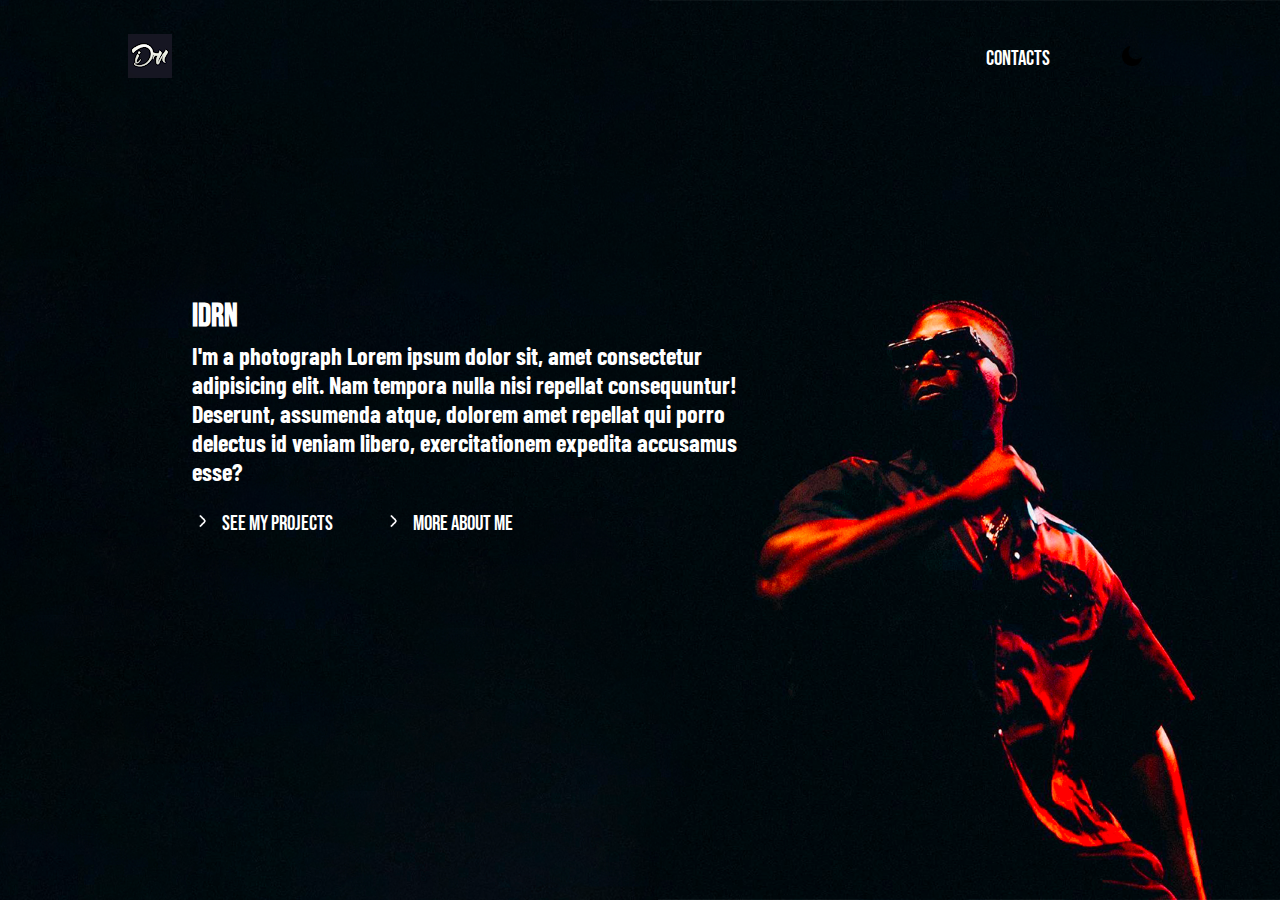
==== index.html @ eff81d51 "v1" ====
<!DOCTYPE html>
<html lang="en">
  <head>
    <meta charset="UTF-8" />
    <meta http-equiv="X-UA-Compatible" content="IE=edge" />
    <meta name="viewport" content="width=device-width, initial-scale=1.0" />
    <link rel="stylesheet" href="style.css" />
    <title>IDRN</title>
    <script
      src="https://code.jquery.com/jquery-3.7.0.min.js"
      integrity="sha256-2Pmvv0kuTBOenSvLm6bvfBSSHrUJ+3A7x6P5Ebd07/g="
      crossorigin="anonymous"
    ></script>
  </head>
  <header>
    <nav>
      <a href="/"><img id="logo" src="logo.png" /></a>
      <ul>
        <span><li>Contacts</li></span>
        <div class="mode">
          <img id="sun" src="sun.png" />
          <img id="moon" src="moon.png" />
        </div>
      </ul>
    </nav>
  </header>
  <body class="dark">
    <div class="entrypg">
      <div class="entrypg-text">
        <h1>IDRN</h1>
        <h2>
          I'm a photograph Lorem ipsum dolor sit, amet consectetur adipisicing
          elit. Nam tempora nulla nisi repellat consequuntur! Deserunt,
          assumenda atque, dolorem amet repellat qui porro delectus id veniam
          libero, exercitationem expedita accusamus esse?
        </h2>
        <div class="entry-btn">
          <ul>
            <img id="arroww" src="arrow_white.png" />
            <img id="arrow" src="arrow_black.png" />
            <li><a href="projects.html">See my projects</a></li>
            <img id="arroww" src="arrow_white.png" />
            <img id="arrow" src="arrow_black.png" />
            <li><a href="#">More about me</a></li>
          </ul>
        </div>
      </div>
    </div>
    <script src="script.js"></script>
  </body>
</html>
---- style.css ----
@import url("https://fonts.googleapis.com/css2?family=Barlow+Condensed&family=Bebas+Neue&family=Poppins&family=Roboto:wght@400;700&family=Tilt+Neon&display=swap");

* {
  font-family: "Bebas Neue", sans-serif;
  list-style: none;
  text-decoration: none;
  scroll-behavior: smooth;
  margin: 0;
  padding: 0;
}
h3,
h2,
p {
  font-family: "Barlow Condensed", sans-serif;
  transition: all 0.3s ease-in-out;
}
body {
  width: 100%;
  height: 100vh;
  background-repeat: no-repeat;
  background-size: cover;
  background-position: center;
  overflow-x: hidden;
  background-image: url(whiteBg.png);
  transition: all 0.5s ease-in-out;
}

nav {
  display: flex;
  flex-direction: row;
  padding-left: 10%;
  padding-right: 10%;
  justify-content: space-between;
  height: 13vh;
  z-index: 10;
}
nav a {
  margin-top: auto;
  margin-bottom: auto;
  height: 50px;
  cursor: pointer;
}
nav ul {
  display: flex;
  flex-direction: row;
  margin-top: auto;
  margin-bottom: auto;
  justify-content: right;
  font-size: 1.3rem;
  z-index: 10;
}
.mode {
  margin-top: auto;
  margin-bottom: auto;
  justify-content: right;
  transition: all 0.5s ease-in-out;
}
.mode img {
  margin: auto;
  height: 20px;
  margin-left: 50px;
  margin-right: 10px;
  cursor: pointer;
}

#moon {
  transition: all 0.5s ease-in-out;
}

#sun {
  transition: all 0.5s ease-in-out;
  display: none;
}
.mode img:hover {
  transform: rotate(50deg);
}
nav ul span {
  color: #000000;
  padding: 0 15% 0 15%;
}
nav ul span li {
  cursor: pointer;
  transition: all 0.3s ease-in-out;
  text-align: center;
}

nav ul span li:hover {
  transform: translateX(10%);
  box-shadow: rgba(168, 168, 168, 0.54) 0px 3px 0;
}
.entrypg {
  width: 60vw;
  height: 87vh;
  display: flex;
  flex-direction: row;
  justify-content: space-between;
}
.entrypg-text {
  margin-top: 20vh;
  margin-left: 15vw;
}
.entrypg-text h1 {
  margin-bottom: 5px;
  transition: all 0.3s ease-in-out;
}
.entry-btn ul {
  margin-top: 25px;
  display: flex;
  flex-direction: row;
  justify-content: flex-start;
}
#arrow {
  height: 20px;
  transition: all 0.5s ease-in-out;
}
#arroww {
  display: none;
  height: 20px;
  transition: all 0.5s ease-in-out;
}
.entry-btn ul li {
  font-size: 1.3rem;
  margin: 0 50px 0 10px;
  cursor: pointer;
  transition: all 0.3s ease-in-out;
}
.entry-btn ul li a {
  color: black;
}
.entry-btn ul li:hover {
  transform: translateX(10%);
  box-shadow: rgba(168, 168, 168, 0.54) 0px 3px 0;
}
.movingbg {
  visibility: hidden;
  transition: all 0.3s ease-in-out;
  position: absolute;
  height: 100%;
  width: 100%;
  z-index: 0;
}
.movingbg img {
  position: absolute;
  top: -13vh;
  z-index: 0;
  right: 0;
  height: 100%;
}

body.dark {
  background-image: url(darkBg.png);
  color: #fff;
  background-repeat: no-repeat;
  background-size: cover;
  background-position: center;
  overflow-x: hidden;
  transition: all 0.5s ease-in-out;
}
body.dark .entry-btn ul li a {
  color: #fff;
}
body.dark nav ul span li {
  color: #fff;
}
body.dark #arroww {
  display: block;
}
body.dark #arrow {
  display: none;
}
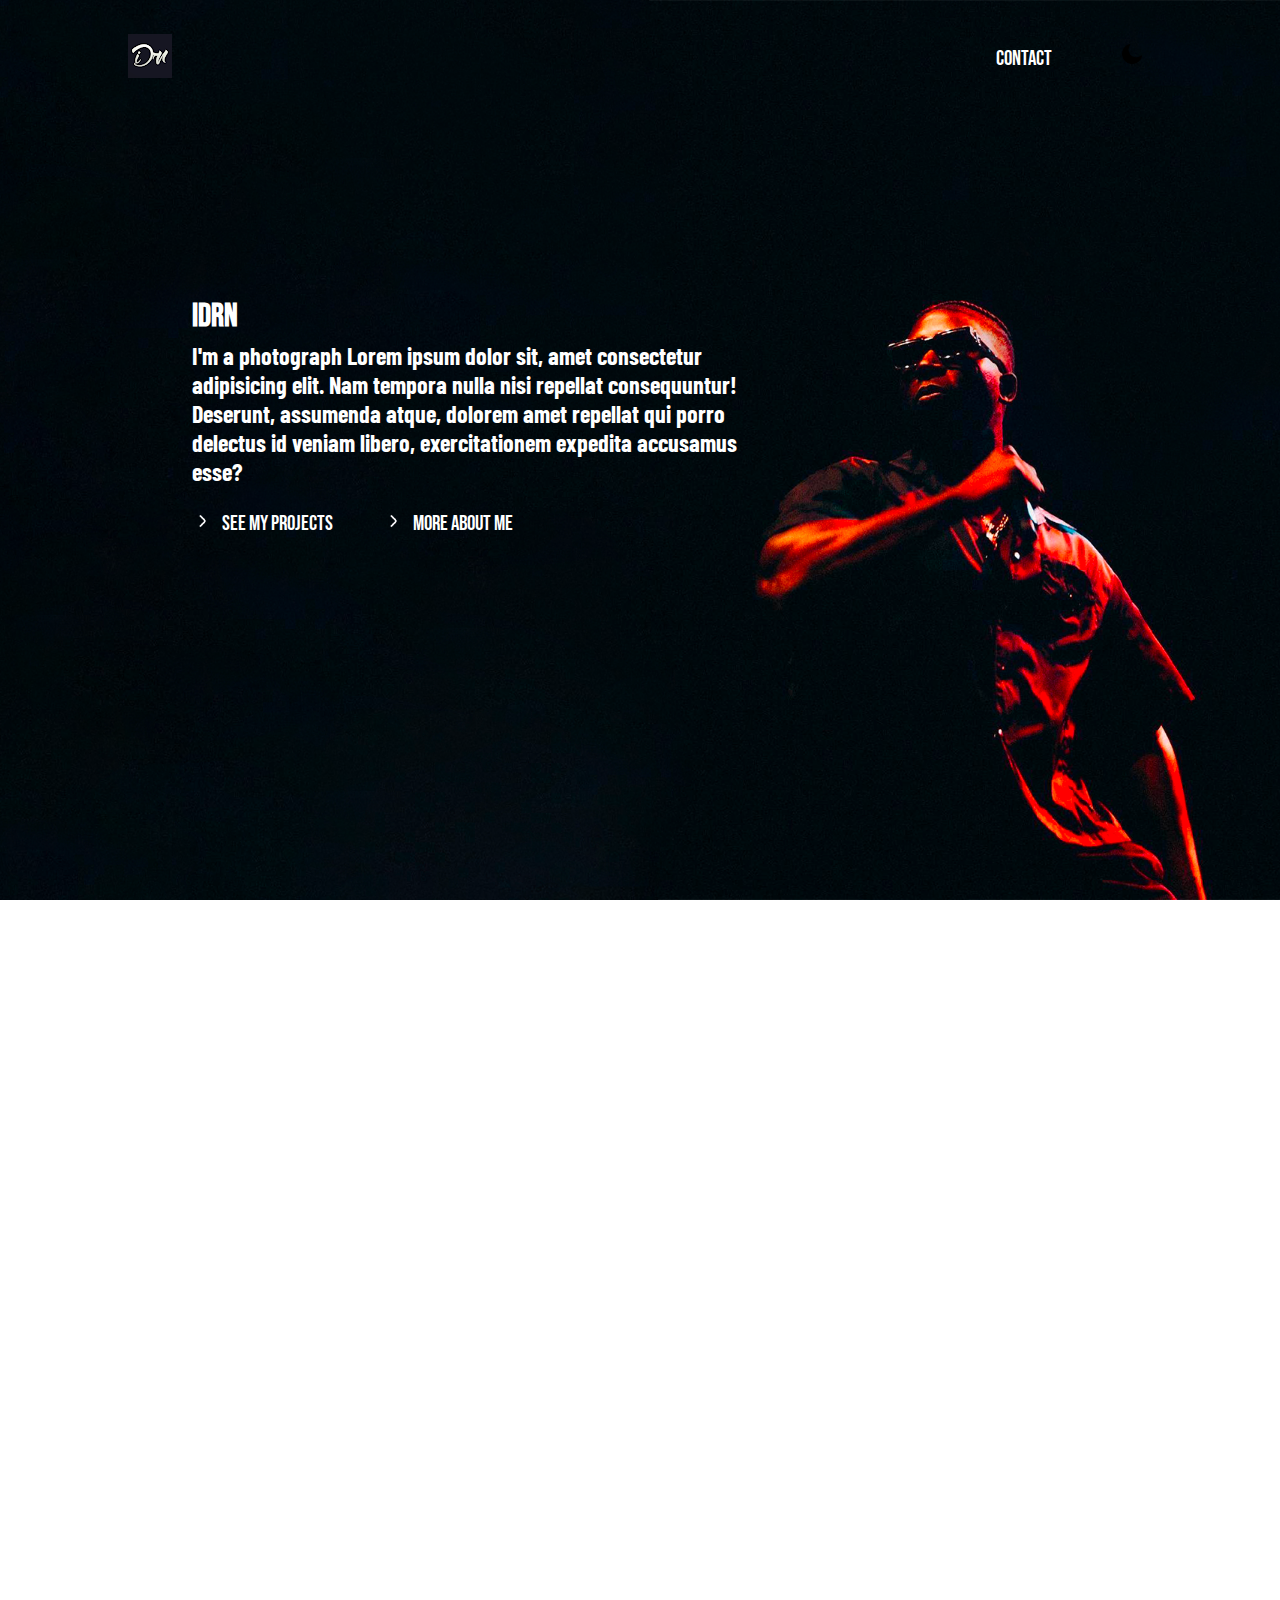
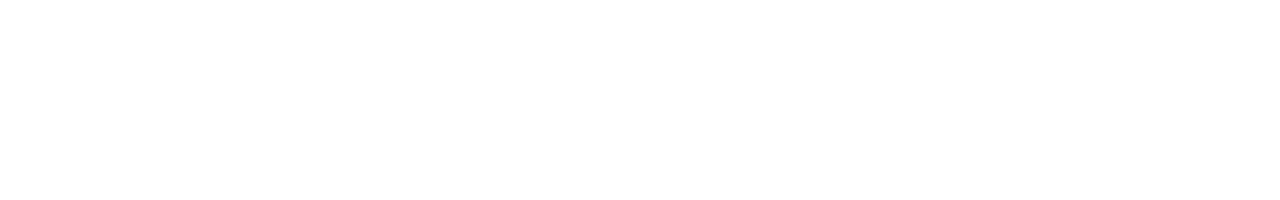
==== commit d22bf544: "v1" ====
--- a/index.html
+++ b/index.html
@@ -12,11 +12,11 @@
       crossorigin="anonymous"
     ></script>
   </head>
-  <header>
+  <header id="hdr">
     <nav>
       <a href="/"><img id="logo" src="logo.png" /></a>
       <ul>
-        <span><li>Contacts</li></span>
+        <a href="contact.html"><li>Contact</li></a>
         <div class="mode">
           <img id="sun" src="sun.png" />
           <img id="moon" src="moon.png" />
@@ -25,6 +25,46 @@
     </nav>
   </header>
   <body class="dark">
+    <div id="ctnPrj" class="project-ctn">
+      <div class="exit">
+        <img src="reject.png" id="reject" onclick="closePrj()" />
+      </div>
+      <div class="projects">
+        <div class="message">
+          <h5>J'ai fais que "Hamza" pour l'exemple</h5>
+        </div>
+        <div onclick="open1()" class="img-ctn1">
+          <h1>Hamza</h1>
+          <p>Lorem ipsum dolor sit amet.</p>
+          <img src="/projects_img/FHoO8x7XIAAYqgW.jpeg" alt="" />
+        </div>
+        <div class="img-ctn2">
+          <h1>Gazo</h1>
+          <p>Lorem ipsum dolor sit amet.</p>
+          <img src="/projects_img/FDHL0PrXIAcoDit.jpeg" alt="" />
+        </div>
+        <div class="img-ctn3">
+          <h1>Bosh</h1>
+          <p>Lorem ipsum dolor sit amet.</p>
+          <img src="/projects_img/FVJnPYjWIAEmnWO.jpeg" alt="" />
+        </div>
+        <div class="img-ctn4">
+          <h1>Luv Resval</h1>
+          <p>Lorem ipsum dolor sit amet.</p>
+          <img src="/projects_img/FHoO8xrXIAclVrh.jpeg" alt="" />
+        </div>
+        <div class="img-ctn5">
+          <h1>Soso Maness</h1>
+          <p>Lorem ipsum dolor sit amet.</p>
+          <img src="/projects_img/FRhpu3LXEAMCOEs.jpeg" alt="" />
+        </div>
+        <div class="img-ctn6">
+          <h1>Ninho</h1>
+          <p>Lorem ipsum dolor sit amet.</p>
+          <img src="/projects_img/FHoO8xrXsAIKsor.jpeg" alt="" />
+        </div>
+      </div>
+    </div>
     <div class="entrypg">
       <div class="entrypg-text">
         <h1>IDRN</h1>
@@ -38,10 +78,10 @@
           <ul>
             <img id="arroww" src="arrow_white.png" />
             <img id="arrow" src="arrow_black.png" />
-            <li><a href="projects.html">See my projects</a></li>
+            <li onclick="openPrj()">See my projects</li>
             <img id="arroww" src="arrow_white.png" />
             <img id="arrow" src="arrow_black.png" />
-            <li><a href="#">More about me</a></li>
+            <li onclick="openAbout()">More about me</li>
           </ul>
         </div>
       </div>
--- a/style.css
+++ b/style.css
@@ -14,6 +14,9 @@
   font-family: "Barlow Condensed", sans-serif;
   transition: all 0.3s ease-in-out;
 }
+header {
+  transition: all 0.75s ease-in-out;
+}
 body {
   width: 100%;
   height: 100vh;
@@ -21,8 +24,9 @@
   background-size: cover;
   background-position: center;
   overflow-x: hidden;
+  overflow-y: hidden;
   background-image: url(whiteBg.png);
-  transition: all 0.5s ease-in-out;
+  transition: background-image 0.5s ease-in-out;
 }
 
 nav {
@@ -33,12 +37,7 @@
   justify-content: space-between;
   height: 13vh;
   z-index: 10;
-}
-nav a {
-  margin-top: auto;
-  margin-bottom: auto;
-  height: 50px;
-  cursor: pointer;
+  align-items: center;
 }
 nav ul {
   display: flex;
@@ -49,6 +48,122 @@
   font-size: 1.3rem;
   z-index: 10;
 }
+
+#logo {
+  transition: all 0.2s ease-in-out;
+}
+#logo:hover {
+  transform: scale(1.1);
+}
+.project-ctn {
+  position: absolute;
+  background-color: #000000c0;
+  width: 100%;
+  height: 200%;
+  top: 0;
+  z-index: 100;
+  right: -100%;
+  transition: all 0.75s ease-in-out;
+}
+.exit img {
+  position: absolute;
+  top: 50px;
+  left: 50px;
+  height: 35px;
+  cursor: pointer;
+  padding: 5px;
+  transition: all 0.3s ease-in-out;
+}
+.exit img:hover {
+  background-color: #2f2f2f90;
+  border-radius: 50%;
+}
+.projects {
+  display: flex;
+  flex-direction: row;
+  height: 100vh;
+  overflow-x: auto;
+  user-select: none;
+}
+.projects::-webkit-scrollbar {
+  height: 2px;
+}
+.projects::-webkit-scrollbar-track {
+  background-color: #4a4a4a;
+}
+.projects::-webkit-scrollbar-thumb {
+  background-color: #181818;
+  border-radius: 9999px;
+}
+
+.img-ctn1,
+.img-ctn2,
+.img-ctn3,
+.img-ctn4,
+.img-ctn5,
+.img-ctn6 {
+  position: relative;
+  height: 65%;
+  min-width: 400px;
+  margin: auto 0 auto 10%;
+  border-radius: 10px;
+  transition: transform 0.5s ease-in-out;
+  overflow: hidden;
+  cursor: pointer;
+}
+.img-ctn1:hover,
+.img-ctn2:hover,
+.img-ctn3:hover,
+.img-ctn4:hover,
+.img-ctn5:hover,
+.img-ctn6:hover {
+  transform: scale(1.05);
+}
+.img-ctn6 {
+  margin-right: 10%;
+}
+.img-ctn1 img,
+.img-ctn2 img,
+.img-ctn3 img,
+.img-ctn4 img,
+.img-ctn5 img,
+.img-ctn6 img {
+  height: 100%;
+  width: 100%;
+  object-fit: cover;
+  border-radius: 10px;
+  cursor: pointer;
+  overflow: hidden;
+}
+
+.img-ctn1 h1,
+.img-ctn2 h1,
+.img-ctn3 h1,
+.img-ctn4 h1,
+.img-ctn5 h1,
+.img-ctn6 h1 {
+  position: absolute;
+  top: 50%;
+  left: 50%;
+  transform: translate(-50%, -50%);
+  color: white;
+  text-shadow: 0px 4px 3px rgba(0, 0, 0, 0.4), 0px 8px 13px rgba(0, 0, 0, 0.1),
+    0px 18px 23px rgba(0, 0, 0, 0.1);
+}
+.img-ctn1 p,
+.img-ctn2 p,
+.img-ctn3 p,
+.img-ctn4 p,
+.img-ctn5 p,
+.img-ctn6 p {
+  position: absolute;
+  top: 60%;
+  left: 50%;
+  transform: translate(-50%, -50%);
+  color: white;
+  text-shadow: 0px 4px 3px rgba(0, 0, 0, 0.4), 0px 8px 13px rgba(0, 0, 0, 0.1),
+    0px 18px 23px rgba(0, 0, 0, 0.1);
+}
 .mode {
   margin-top: auto;
   margin-bottom: auto;
@@ -61,6 +176,7 @@
   margin-left: 50px;
   margin-right: 10px;
   cursor: pointer;
+  transform: translateY(-10%);
 }
 
 #moon {
@@ -72,19 +188,19 @@
   display: none;
 }
 .mode img:hover {
-  transform: rotate(50deg);
-}
-nav ul span {
+  transform: translateY(-10%) rotate(50deg);
+}
+nav ul a {
   color: #000000;
-  padding: 0 15% 0 15%;
-}
-nav ul span li {
+  margin: 0 15% 0 15%;
+}
+nav ul a li {
   cursor: pointer;
   transition: all 0.3s ease-in-out;
   text-align: center;
 }
 
-nav ul span li:hover {
+nav ul a li:hover {
   transform: translateX(10%);
   box-shadow: rgba(168, 168, 168, 0.54) 0px 3px 0;
 }
@@ -94,10 +210,19 @@
   display: flex;
   flex-direction: row;
   justify-content: space-between;
+  opacity: 1;
+  transition: transform 0.75s ease-in-out;
+  transform: scale(1);
+}
+.entrypg.move {
+  transform: scale(0.1);
+  transition: all 0.75s ease-in-out;
+  opacity: 0;
 }
 .entrypg-text {
   margin-top: 20vh;
   margin-left: 15vw;
+  transition: all 0.3s ease-in-out;
 }
 .entrypg-text h1 {
   margin-bottom: 5px;
@@ -108,6 +233,7 @@
   display: flex;
   flex-direction: row;
   justify-content: flex-start;
+  transition: all 0.5s ease-in-out;
 }
 #arrow {
   height: 20px;
@@ -122,11 +248,9 @@
   font-size: 1.3rem;
   margin: 0 50px 0 10px;
   cursor: pointer;
-  transition: all 0.3s ease-in-out;
-}
-.entry-btn ul li a {
-  color: black;
-}
+  transition: transform 0.4s ease-in-out;
+}
+
 .entry-btn ul li:hover {
   transform: translateX(10%);
   box-shadow: rgba(168, 168, 168, 0.54) 0px 3px 0;
@@ -154,12 +278,12 @@
   background-size: cover;
   background-position: center;
   overflow-x: hidden;
-  transition: all 0.5s ease-in-out;
+  transition: background-image 0.5s ease-in-out;
 }
 body.dark .entry-btn ul li a {
   color: #fff;
 }
-body.dark nav ul span li {
+body.dark nav ul a li {
   color: #fff;
 }
 body.dark #arroww {
@@ -168,3 +292,9 @@
 body.dark #arrow {
   display: none;
 }
+.message {
+  position: absolute;
+  top: 5%;
+  left: 18%;
+  color: white;
+}
